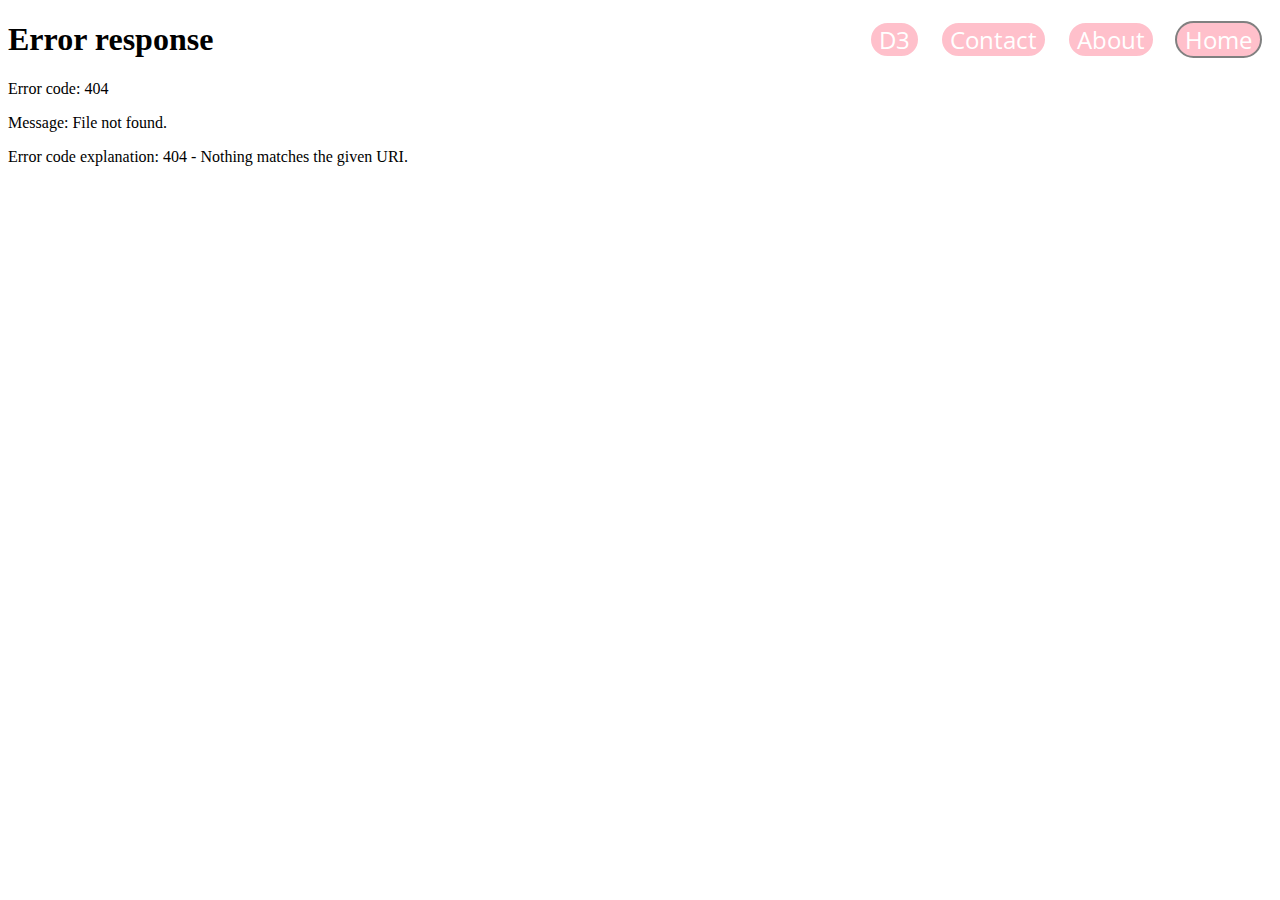
==== index.html @ f3708a4a "Added files via upload" ====
<!DOCTYPE html>
<html>
  <head>
    <meta charset="utf-8">
    <title>Navigation Example</title>

    <!-- The CSS theme for the site. -->
    <link rel="stylesheet" href="theme.css" />

  </head>
  <body>

    <!-- Navigation links -->
    <div id="navbar">
      <a href="#home">Home</a>
      <a href="#About">About</a>
	  <a href="#contact">Contact</a>
      <a href="#d3sample">D3</a>
    </div>

    <!-- Dynamic content will be placed here by JavaScript. -->
    <div id="content"></div>
    <!-- The JavaScript code for dynamic behavior. -->
    <script src="navigation.js"></script>
  </body>
</html>
---- theme.css ----
/* The CSS theme for the Navigation Example site. */

/* Use Google Fonts. */
@import url(http://fonts.googleapis.com/css?family=Open+Sans);

/* Style the navigation bar links.  */ 
#navbar a {
  font-family: 'Open Sans', sans-serif;
  font-size: 1.5em;
  margin: 0px 10px 0px 10px;
  padding: 0px 8px 0px 8px;
  color: black;
  text-decoration: none;

  border: 2px solid;
  border-color: white;
  border-radius: 20px;
background:pink;
color:white;
float:right;

}

/* Give the user an affordance that each link is clickable. */
#navbar a:hover {
  border-color: black;
}

/* Style the active page link. */
#navbar a.active{
  border-color: gray;
}
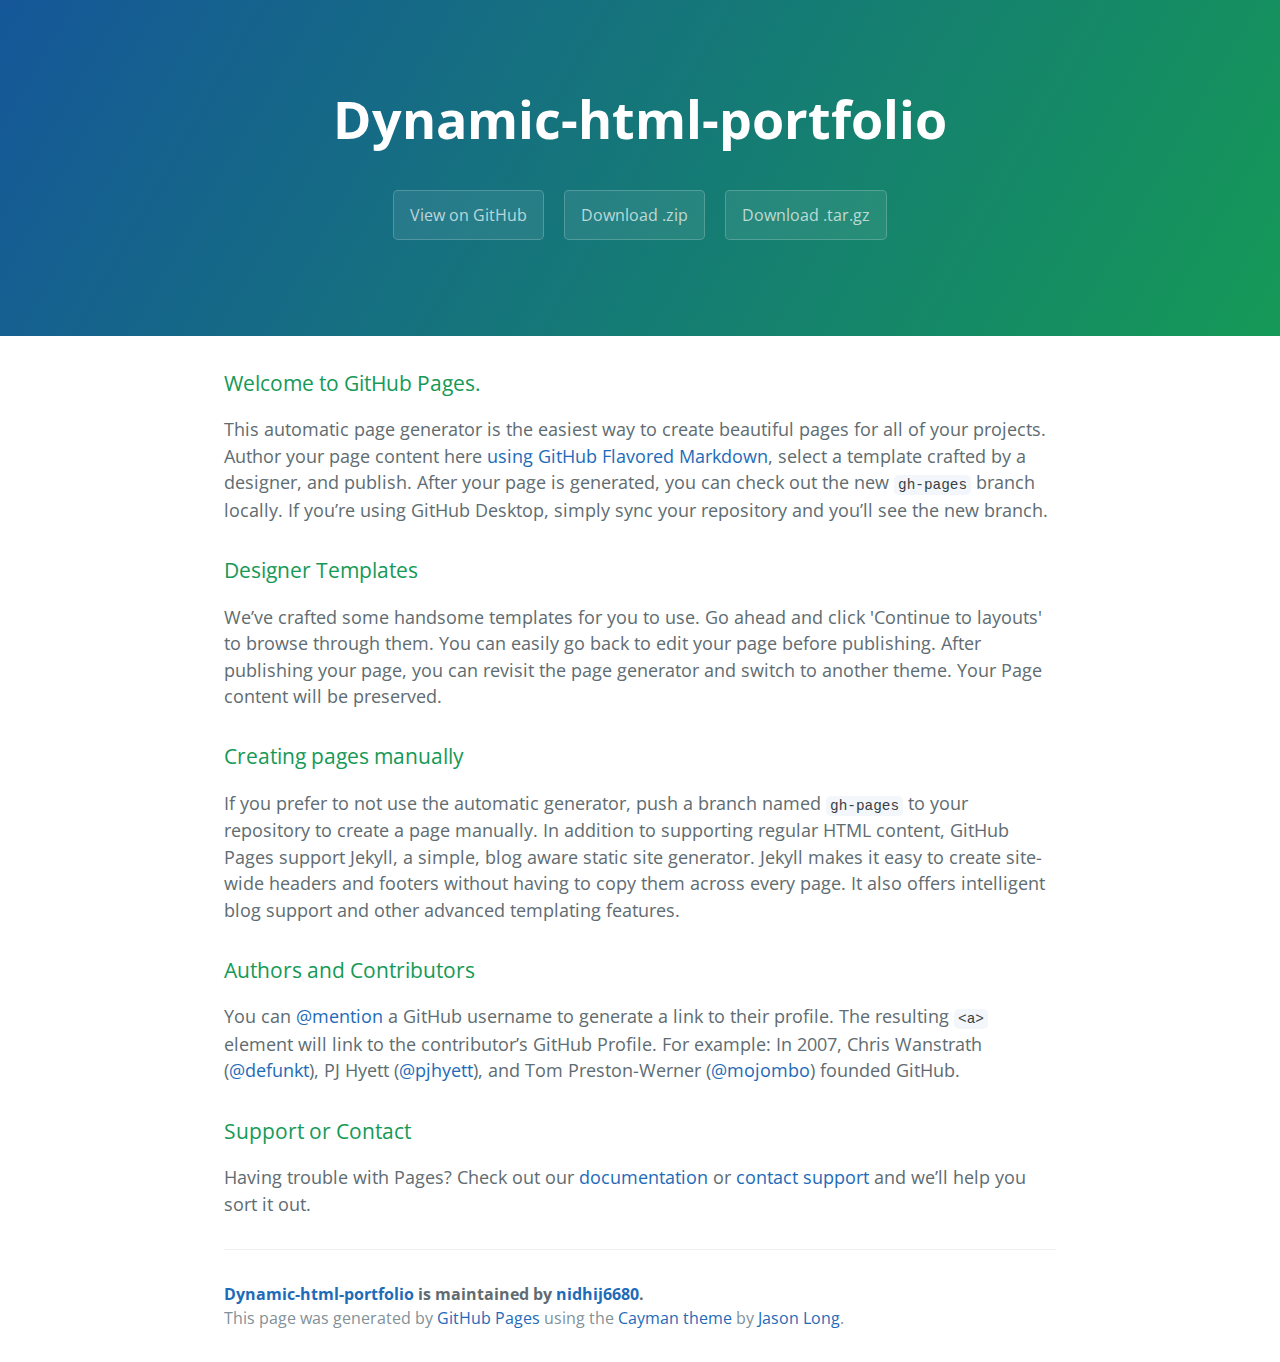
==== commit a7bf11dd: "Create gh-pages branch via GitHub" ====
--- a/index.html
+++ b/index.html
@@ -1,26 +1,57 @@
-<!DOCTYPE html>
-<html>
-  <head>
-    <meta charset="utf-8">
-    <title>Navigation Example</title>
-
-    <!-- The CSS theme for the site. -->
-    <link rel="stylesheet" href="theme.css" />
-
-  </head>
-  <body>
-
-    <!-- Navigation links -->
-    <div id="navbar">
-      <a href="#home">Home</a>
-      <a href="#About">About</a>
-	  <a href="#contact">Contact</a>
-      <a href="#d3sample">D3</a>
-    </div>
-
-    <!-- Dynamic content will be placed here by JavaScript. -->
-    <div id="content"></div>
-    <!-- The JavaScript code for dynamic behavior. -->
-    <script src="navigation.js"></script>
-  </body>
-</html>+<!DOCTYPE html>
+<html lang="en-us">
+  <head>
+    <meta charset="UTF-8">
+    <title>Dynamic-html-portfolio by nidhij6680</title>
+    <meta name="viewport" content="width=device-width, initial-scale=1">
+    <link rel="stylesheet" type="text/css" href="stylesheets/normalize.css" media="screen">
+    <link href='https://fonts.googleapis.com/css?family=Open+Sans:400,700' rel='stylesheet' type='text/css'>
+    <link rel="stylesheet" type="text/css" href="stylesheets/stylesheet.css" media="screen">
+    <link rel="stylesheet" type="text/css" href="stylesheets/github-light.css" media="screen">
+  </head>
+  <body>
+    <section class="page-header">
+      <h1 class="project-name">Dynamic-html-portfolio</h1>
+      <h2 class="project-tagline"></h2>
+      <a href="https://github.com/nidhij6680/Dynamic-HTML-portfolio" class="btn">View on GitHub</a>
+      <a href="https://github.com/nidhij6680/Dynamic-HTML-portfolio/zipball/master" class="btn">Download .zip</a>
+      <a href="https://github.com/nidhij6680/Dynamic-HTML-portfolio/tarball/master" class="btn">Download .tar.gz</a>
+    </section>
+
+    <section class="main-content">
+      <h3>
+<a id="welcome-to-github-pages" class="anchor" href="#welcome-to-github-pages" aria-hidden="true"><span aria-hidden="true" class="octicon octicon-link"></span></a>Welcome to GitHub Pages.</h3>
+
+<p>This automatic page generator is the easiest way to create beautiful pages for all of your projects. Author your page content here <a href="https://guides.github.com/features/mastering-markdown/">using GitHub Flavored Markdown</a>, select a template crafted by a designer, and publish. After your page is generated, you can check out the new <code>gh-pages</code> branch locally. If you’re using GitHub Desktop, simply sync your repository and you’ll see the new branch.</p>
+
+<h3>
+<a id="designer-templates" class="anchor" href="#designer-templates" aria-hidden="true"><span aria-hidden="true" class="octicon octicon-link"></span></a>Designer Templates</h3>
+
+<p>We’ve crafted some handsome templates for you to use. Go ahead and click 'Continue to layouts' to browse through them. You can easily go back to edit your page before publishing. After publishing your page, you can revisit the page generator and switch to another theme. Your Page content will be preserved.</p>
+
+<h3>
+<a id="creating-pages-manually" class="anchor" href="#creating-pages-manually" aria-hidden="true"><span aria-hidden="true" class="octicon octicon-link"></span></a>Creating pages manually</h3>
+
+<p>If you prefer to not use the automatic generator, push a branch named <code>gh-pages</code> to your repository to create a page manually. In addition to supporting regular HTML content, GitHub Pages support Jekyll, a simple, blog aware static site generator. Jekyll makes it easy to create site-wide headers and footers without having to copy them across every page. It also offers intelligent blog support and other advanced templating features.</p>
+
+<h3>
+<a id="authors-and-contributors" class="anchor" href="#authors-and-contributors" aria-hidden="true"><span aria-hidden="true" class="octicon octicon-link"></span></a>Authors and Contributors</h3>
+
+<p>You can <a href="https://help.github.com/articles/basic-writing-and-formatting-syntax/#mentioning-users-and-teams" class="user-mention">@mention</a> a GitHub username to generate a link to their profile. The resulting <code>&lt;a&gt;</code> element will link to the contributor’s GitHub Profile. For example: In 2007, Chris Wanstrath (<a href="https://github.com/defunkt" class="user-mention">@defunkt</a>), PJ Hyett (<a href="https://github.com/pjhyett" class="user-mention">@pjhyett</a>), and Tom Preston-Werner (<a href="https://github.com/mojombo" class="user-mention">@mojombo</a>) founded GitHub.</p>
+
+<h3>
+<a id="support-or-contact" class="anchor" href="#support-or-contact" aria-hidden="true"><span aria-hidden="true" class="octicon octicon-link"></span></a>Support or Contact</h3>
+
+<p>Having trouble with Pages? Check out our <a href="https://help.github.com/pages">documentation</a> or <a href="https://github.com/contact">contact support</a> and we’ll help you sort it out.</p>
+
+      <footer class="site-footer">
+        <span class="site-footer-owner"><a href="https://github.com/nidhij6680/Dynamic-HTML-portfolio">Dynamic-html-portfolio</a> is maintained by <a href="https://github.com/nidhij6680">nidhij6680</a>.</span>
+
+        <span class="site-footer-credits">This page was generated by <a href="https://pages.github.com">GitHub Pages</a> using the <a href="https://github.com/jasonlong/cayman-theme">Cayman theme</a> by <a href="https://twitter.com/jasonlong">Jason Long</a>.</span>
+      </footer>
+
+    </section>
+
+  
+  </body>
+</html>
--- a/stylesheets/stylesheet.css
+++ b/stylesheets/stylesheet.css
@@ -0,0 +1,245 @@
+* {
+  box-sizing: border-box; }
+
+body {
+  padding: 0;
+  margin: 0;
+  font-family: "Open Sans", "Helvetica Neue", Helvetica, Arial, sans-serif;
+  font-size: 16px;
+  line-height: 1.5;
+  color: #606c71; }
+
+a {
+  color: #1e6bb8;
+  text-decoration: none; }
+  a:hover {
+    text-decoration: underline; }
+
+.btn {
+  display: inline-block;
+  margin-bottom: 1rem;
+  color: rgba(255, 255, 255, 0.7);
+  background-color: rgba(255, 255, 255, 0.08);
+  border-color: rgba(255, 255, 255, 0.2);
+  border-style: solid;
+  border-width: 1px;
+  border-radius: 0.3rem;
+  transition: color 0.2s, background-color 0.2s, border-color 0.2s; }
+  .btn + .btn {
+    margin-left: 1rem; }
+
+.btn:hover {
+  color: rgba(255, 255, 255, 0.8);
+  text-decoration: none;
+  background-color: rgba(255, 255, 255, 0.2);
+  border-color: rgba(255, 255, 255, 0.3); }
+
+@media screen and (min-width: 64em) {
+  .btn {
+    padding: 0.75rem 1rem; } }
+
+@media screen and (min-width: 42em) and (max-width: 64em) {
+  .btn {
+    padding: 0.6rem 0.9rem;
+    font-size: 0.9rem; } }
+
+@media screen and (max-width: 42em) {
+  .btn {
+    display: block;
+    width: 100%;
+    padding: 0.75rem;
+    font-size: 0.9rem; }
+    .btn + .btn {
+      margin-top: 1rem;
+      margin-left: 0; } }
+
+.page-header {
+  color: #fff;
+  text-align: center;
+  background-color: #159957;
+  background-image: linear-gradient(120deg, #155799, #159957); }
+
+@media screen and (min-width: 64em) {
+  .page-header {
+    padding: 5rem 6rem; } }
+
+@media screen and (min-width: 42em) and (max-width: 64em) {
+  .page-header {
+    padding: 3rem 4rem; } }
+
+@media screen and (max-width: 42em) {
+  .page-header {
+    padding: 2rem 1rem; } }
+
+.project-name {
+  margin-top: 0;
+  margin-bottom: 0.1rem; }
+
+@media screen and (min-width: 64em) {
+  .project-name {
+    font-size: 3.25rem; } }
+
+@media screen and (min-width: 42em) and (max-width: 64em) {
+  .project-name {
+    font-size: 2.25rem; } }
+
+@media screen and (max-width: 42em) {
+  .project-name {
+    font-size: 1.75rem; } }
+
+.project-tagline {
+  margin-bottom: 2rem;
+  font-weight: normal;
+  opacity: 0.7; }
+
+@media screen and (min-width: 64em) {
+  .project-tagline {
+    font-size: 1.25rem; } }
+
+@media screen and (min-width: 42em) and (max-width: 64em) {
+  .project-tagline {
+    font-size: 1.15rem; } }
+
+@media screen and (max-width: 42em) {
+  .project-tagline {
+    font-size: 1rem; } }
+
+.main-content :first-child {
+  margin-top: 0; }
+.main-content img {
+  max-width: 100%; }
+.main-content h1, .main-content h2, .main-content h3, .main-content h4, .main-content h5, .main-content h6 {
+  margin-top: 2rem;
+  margin-bottom: 1rem;
+  font-weight: normal;
+  color: #159957; }
+.main-content p {
+  margin-bottom: 1em; }
+.main-content code {
+  padding: 2px 4px;
+  font-family: Consolas, "Liberation Mono", Menlo, Courier, monospace;
+  font-size: 0.9rem;
+  color: #383e41;
+  background-color: #f3f6fa;
+  border-radius: 0.3rem; }
+.main-content pre {
+  padding: 0.8rem;
+  margin-top: 0;
+  margin-bottom: 1rem;
+  font: 1rem Consolas, "Liberation Mono", Menlo, Courier, monospace;
+  color: #567482;
+  word-wrap: normal;
+  background-color: #f3f6fa;
+  border: solid 1px #dce6f0;
+  border-radius: 0.3rem; }
+  .main-content pre > code {
+    padding: 0;
+    margin: 0;
+    font-size: 0.9rem;
+    color: #567482;
+    word-break: normal;
+    white-space: pre;
+    background: transparent;
+    border: 0; }
+.main-content .highlight {
+  margin-bottom: 1rem; }
+  .main-content .highlight pre {
+    margin-bottom: 0;
+    word-break: normal; }
+.main-content .highlight pre, .main-content pre {
+  padding: 0.8rem;
+  overflow: auto;
+  font-size: 0.9rem;
+  line-height: 1.45;
+  border-radius: 0.3rem; }
+.main-content pre code, .main-content pre tt {
+  display: inline;
+  max-width: initial;
+  padding: 0;
+  margin: 0;
+  overflow: initial;
+  line-height: inherit;
+  word-wrap: normal;
+  background-color: transparent;
+  border: 0; }
+  .main-content pre code:before, .main-content pre code:after, .main-content pre tt:before, .main-content pre tt:after {
+    content: normal; }
+.main-content ul, .main-content ol {
+  margin-top: 0; }
+.main-content blockquote {
+  padding: 0 1rem;
+  margin-left: 0;
+  color: #819198;
+  border-left: 0.3rem solid #dce6f0; }
+  .main-content blockquote > :first-child {
+    margin-top: 0; }
+  .main-content blockquote > :last-child {
+    margin-bottom: 0; }
+.main-content table {
+  display: block;
+  width: 100%;
+  overflow: auto;
+  word-break: normal;
+  word-break: keep-all; }
+  .main-content table th {
+    font-weight: bold; }
+  .main-content table th, .main-content table td {
+    padding: 0.5rem 1rem;
+    border: 1px solid #e9ebec; }
+.main-content dl {
+  padding: 0; }
+  .main-content dl dt {
+    padding: 0;
+    margin-top: 1rem;
+    font-size: 1rem;
+    font-weight: bold; }
+  .main-content dl dd {
+    padding: 0;
+    margin-bottom: 1rem; }
+.main-content hr {
+  height: 2px;
+  padding: 0;
+  margin: 1rem 0;
+  background-color: #eff0f1;
+  border: 0; }
+
+@media screen and (min-width: 64em) {
+  .main-content {
+    max-width: 64rem;
+    padding: 2rem 6rem;
+    margin: 0 auto;
+    font-size: 1.1rem; } }
+
+@media screen and (min-width: 42em) and (max-width: 64em) {
+  .main-content {
+    padding: 2rem 4rem;
+    font-size: 1.1rem; } }
+
+@media screen and (max-width: 42em) {
+  .main-content {
+    padding: 2rem 1rem;
+    font-size: 1rem; } }
+
+.site-footer {
+  padding-top: 2rem;
+  margin-top: 2rem;
+  border-top: solid 1px #eff0f1; }
+
+.site-footer-owner {
+  display: block;
+  font-weight: bold; }
+
+.site-footer-credits {
+  color: #819198; }
+
+@media screen and (min-width: 64em) {
+  .site-footer {
+    font-size: 1rem; } }
+
+@media screen and (min-width: 42em) and (max-width: 64em) {
+  .site-footer {
+    font-size: 1rem; } }
+
+@media screen and (max-width: 42em) {
+  .site-footer {
+    font-size: 0.9rem; } }
--- a/stylesheets/github-light.css
+++ b/stylesheets/github-light.css
@@ -0,0 +1,116 @@
+/*
+   Copyright 2014 GitHub Inc.
+
+   Licensed under the Apache License, Version 2.0 (the "License");
+   you may not use this file except in compliance with the License.
+   You may obtain a copy of the License at
+
+       http://www.apache.org/licenses/LICENSE-2.0
+
+   Unless required by applicable law or agreed to in writing, software
+   distributed under the License is distributed on an "AS IS" BASIS,
+   WITHOUT WARRANTIES OR CONDITIONS OF ANY KIND, either express or implied.
+   See the License for the specific language governing permissions and
+   limitations under the License.
+
+*/
+
+.pl-c /* comment */ {
+  color: #969896;
+}
+
+.pl-c1      /* constant, markup.raw, meta.diff.header, meta.module-reference, meta.property-name, support, support.constant, support.variable, variable.other.constant */,
+.pl-s .pl-v /* string variable */ {
+  color: #0086b3;
+}
+
+.pl-e  /* entity */,
+.pl-en /* entity.name */ {
+  color: #795da3;
+}
+
+.pl-s .pl-s1 /* string source */,
+.pl-smi      /* storage.modifier.import, storage.modifier.package, storage.type.java, variable.other, variable.parameter.function */ {
+  color: #333;
+}
+
+.pl-ent /* entity.name.tag */ {
+  color: #63a35c;
+}
+
+.pl-k /* keyword, storage, storage.type */ {
+  color: #a71d5d;
+}
+
+.pl-pds              /* punctuation.definition.string, string.regexp.character-class */,
+.pl-s                /* string */,
+.pl-s .pl-pse .pl-s1 /* string punctuation.section.embedded source */,
+.pl-sr               /* string.regexp */,
+.pl-sr .pl-cce       /* string.regexp constant.character.escape */,
+.pl-sr .pl-sra       /* string.regexp string.regexp.arbitrary-repitition */,
+.pl-sr .pl-sre       /* string.regexp source.ruby.embedded */ {
+  color: #183691;
+}
+
+.pl-v /* variable */ {
+  color: #ed6a43;
+}
+
+.pl-id /* invalid.deprecated */ {
+  color: #b52a1d;
+}
+
+.pl-ii /* invalid.illegal */ {
+  background-color: #b52a1d;
+  color: #f8f8f8;
+}
+
+.pl-sr .pl-cce /* string.regexp constant.character.escape */ {
+  color: #63a35c;
+  font-weight: bold;
+}
+
+.pl-ml /* markup.list */ {
+  color: #693a17;
+}
+
+.pl-mh        /* markup.heading */,
+.pl-mh .pl-en /* markup.heading entity.name */,
+.pl-ms        /* meta.separator */ {
+  color: #1d3e81;
+  font-weight: bold;
+}
+
+.pl-mq /* markup.quote */ {
+  color: #008080;
+}
+
+.pl-mi /* markup.italic */ {
+  color: #333;
+  font-style: italic;
+}
+
+.pl-mb /* markup.bold */ {
+  color: #333;
+  font-weight: bold;
+}
+
+.pl-md /* markup.deleted, meta.diff.header.from-file */ {
+  background-color: #ffecec;
+  color: #bd2c00;
+}
+
+.pl-mi1 /* markup.inserted, meta.diff.header.to-file */ {
+  background-color: #eaffea;
+  color: #55a532;
+}
+
+.pl-mdr /* meta.diff.range */ {
+  color: #795da3;
+  font-weight: bold;
+}
+
+.pl-mo /* meta.output */ {
+  color: #1d3e81;
+}
+
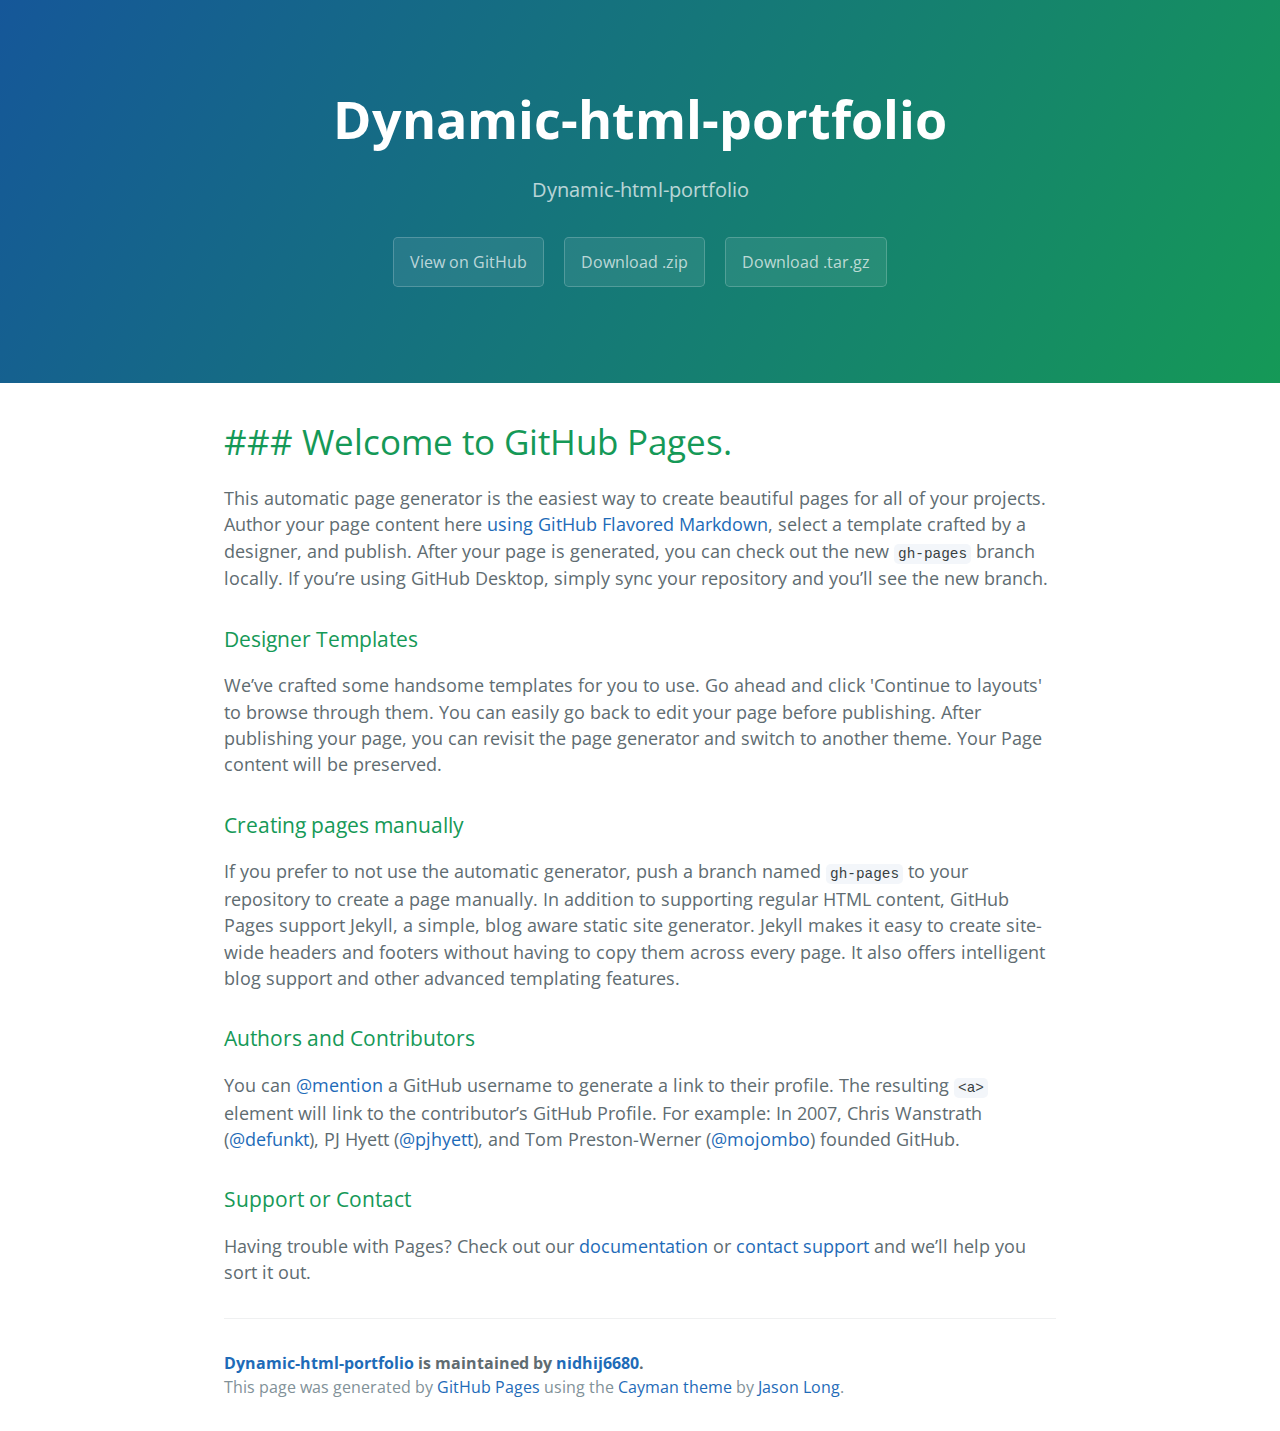
==== commit 0deb54c1: "Create gh-pages branch via GitHub" ====
--- a/index.html
+++ b/index.html
@@ -12,15 +12,15 @@
   <body>
     <section class="page-header">
       <h1 class="project-name">Dynamic-html-portfolio</h1>
-      <h2 class="project-tagline"></h2>
+      <h2 class="project-tagline">Dynamic-html-portfolio</h2>
       <a href="https://github.com/nidhij6680/Dynamic-HTML-portfolio" class="btn">View on GitHub</a>
       <a href="https://github.com/nidhij6680/Dynamic-HTML-portfolio/zipball/master" class="btn">Download .zip</a>
       <a href="https://github.com/nidhij6680/Dynamic-HTML-portfolio/tarball/master" class="btn">Download .tar.gz</a>
     </section>
 
     <section class="main-content">
-      <h3>
-<a id="welcome-to-github-pages" class="anchor" href="#welcome-to-github-pages" aria-hidden="true"><span aria-hidden="true" class="octicon octicon-link"></span></a>Welcome to GitHub Pages.</h3>
+      <h1>
+<a id="-welcome-to-github-pages" class="anchor" href="#-welcome-to-github-pages" aria-hidden="true"><span aria-hidden="true" class="octicon octicon-link"></span></a>### Welcome to GitHub Pages.</h1>
 
 <p>This automatic page generator is the easiest way to create beautiful pages for all of your projects. Author your page content here <a href="https://guides.github.com/features/mastering-markdown/">using GitHub Flavored Markdown</a>, select a template crafted by a designer, and publish. After your page is generated, you can check out the new <code>gh-pages</code> branch locally. If you’re using GitHub Desktop, simply sync your repository and you’ll see the new branch.</p>
 
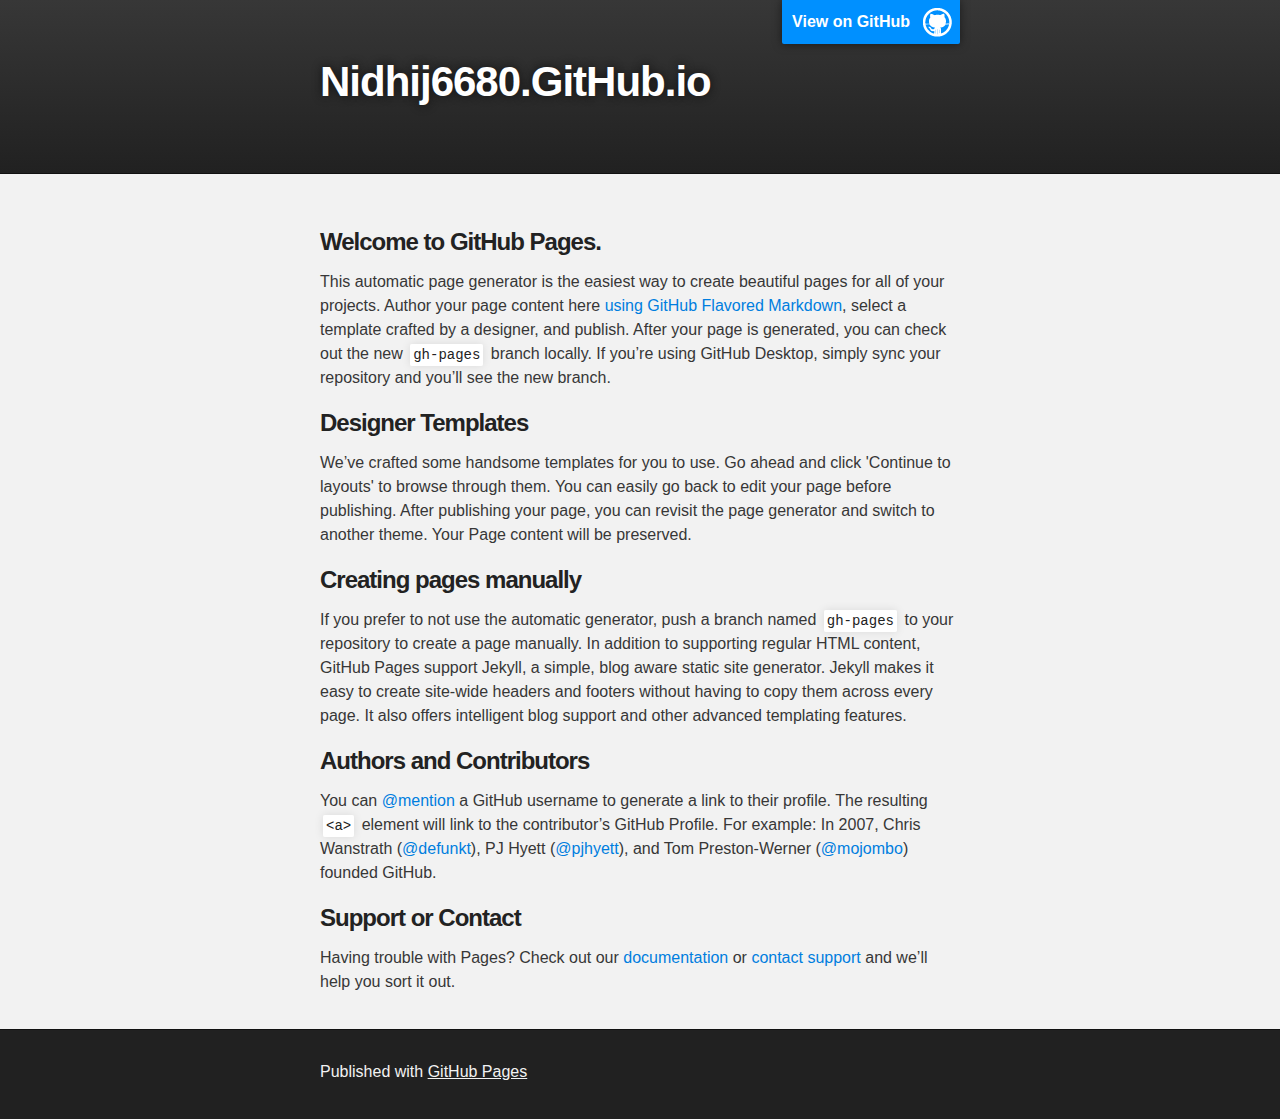
==== commit 5220c939: "Replace master branch with page content via GitHub" ====
--- a/index.html
+++ b/index.html
@@ -1,26 +1,34 @@
 <!DOCTYPE html>
-<html lang="en-us">
+<html>
+
   <head>
-    <meta charset="UTF-8">
-    <title>Dynamic-html-portfolio by nidhij6680</title>
-    <meta name="viewport" content="width=device-width, initial-scale=1">
-    <link rel="stylesheet" type="text/css" href="stylesheets/normalize.css" media="screen">
-    <link href='https://fonts.googleapis.com/css?family=Open+Sans:400,700' rel='stylesheet' type='text/css'>
-    <link rel="stylesheet" type="text/css" href="stylesheets/stylesheet.css" media="screen">
-    <link rel="stylesheet" type="text/css" href="stylesheets/github-light.css" media="screen">
+    <meta charset='utf-8'>
+    <meta http-equiv="X-UA-Compatible" content="chrome=1">
+    <meta name="description" content="Nidhij6680.GitHub.io : ">
+
+    <link rel="stylesheet" type="text/css" media="screen" href="stylesheets/stylesheet.css">
+
+    <title>Nidhij6680.GitHub.io</title>
   </head>
+
   <body>
-    <section class="page-header">
-      <h1 class="project-name">Dynamic-html-portfolio</h1>
-      <h2 class="project-tagline">Dynamic-html-portfolio</h2>
-      <a href="https://github.com/nidhij6680/Dynamic-HTML-portfolio" class="btn">View on GitHub</a>
-      <a href="https://github.com/nidhij6680/Dynamic-HTML-portfolio/zipball/master" class="btn">Download .zip</a>
-      <a href="https://github.com/nidhij6680/Dynamic-HTML-portfolio/tarball/master" class="btn">Download .tar.gz</a>
-    </section>
 
-    <section class="main-content">
-      <h1>
-<a id="-welcome-to-github-pages" class="anchor" href="#-welcome-to-github-pages" aria-hidden="true"><span aria-hidden="true" class="octicon octicon-link"></span></a>### Welcome to GitHub Pages.</h1>
+    <!-- HEADER -->
+    <div id="header_wrap" class="outer">
+        <header class="inner">
+          <a id="forkme_banner" href="https://github.com/nidhij6680">View on GitHub</a>
+
+          <h1 id="project_title">Nidhij6680.GitHub.io</h1>
+          <h2 id="project_tagline"></h2>
+
+        </header>
+    </div>
+
+    <!-- MAIN CONTENT -->
+    <div id="main_content_wrap" class="outer">
+      <section id="main_content" class="inner">
+        <h3>
+<a id="welcome-to-github-pages" class="anchor" href="#welcome-to-github-pages" aria-hidden="true"><span aria-hidden="true" class="octicon octicon-link"></span></a>Welcome to GitHub Pages.</h3>
 
 <p>This automatic page generator is the easiest way to create beautiful pages for all of your projects. Author your page content here <a href="https://guides.github.com/features/mastering-markdown/">using GitHub Flavored Markdown</a>, select a template crafted by a designer, and publish. After your page is generated, you can check out the new <code>gh-pages</code> branch locally. If you’re using GitHub Desktop, simply sync your repository and you’ll see the new branch.</p>
 
@@ -43,15 +51,17 @@
 <a id="support-or-contact" class="anchor" href="#support-or-contact" aria-hidden="true"><span aria-hidden="true" class="octicon octicon-link"></span></a>Support or Contact</h3>
 
 <p>Having trouble with Pages? Check out our <a href="https://help.github.com/pages">documentation</a> or <a href="https://github.com/contact">contact support</a> and we’ll help you sort it out.</p>
+      </section>
+    </div>
 
-      <footer class="site-footer">
-        <span class="site-footer-owner"><a href="https://github.com/nidhij6680/Dynamic-HTML-portfolio">Dynamic-html-portfolio</a> is maintained by <a href="https://github.com/nidhij6680">nidhij6680</a>.</span>
+    <!-- FOOTER  -->
+    <div id="footer_wrap" class="outer">
+      <footer class="inner">
+        <p>Published with <a href="https://pages.github.com">GitHub Pages</a></p>
+      </footer>
+    </div>
 
-        <span class="site-footer-credits">This page was generated by <a href="https://pages.github.com">GitHub Pages</a> using the <a href="https://github.com/jasonlong/cayman-theme">Cayman theme</a> by <a href="https://twitter.com/jasonlong">Jason Long</a>.</span>
-      </footer>
+    
 
-    </section>
-
-  
   </body>
 </html>
--- a/stylesheets/stylesheet.css
+++ b/stylesheets/stylesheet.css
@@ -1,245 +1,425 @@
-* {
-  box-sizing: border-box; }
+/*******************************************************************************
+Slate Theme for GitHub Pages
+by Jason Costello, @jsncostello
+*******************************************************************************/
+
+@import url(github-light.css);
+
+/*******************************************************************************
+MeyerWeb Reset
+*******************************************************************************/
+
+html, body, div, span, applet, object, iframe,
+h1, h2, h3, h4, h5, h6, p, blockquote, pre,
+a, abbr, acronym, address, big, cite, code,
+del, dfn, em, img, ins, kbd, q, s, samp,
+small, strike, strong, sub, sup, tt, var,
+b, u, i, center,
+dl, dt, dd, ol, ul, li,
+fieldset, form, label, legend,
+table, caption, tbody, tfoot, thead, tr, th, td,
+article, aside, canvas, details, embed,
+figure, figcaption, footer, header, hgroup,
+menu, nav, output, ruby, section, summary,
+time, mark, audio, video {
+  margin: 0;
+  padding: 0;
+  border: 0;
+  font: inherit;
+  vertical-align: baseline;
+}
+
+/* HTML5 display-role reset for older browsers */
+article, aside, details, figcaption, figure,
+footer, header, hgroup, menu, nav, section {
+  display: block;
+}
+
+ol, ul {
+  list-style: none;
+}
+
+table {
+  border-collapse: collapse;
+  border-spacing: 0;
+}
+
+/*******************************************************************************
+Theme Styles
+*******************************************************************************/
 
 body {
+  box-sizing: border-box;
+  color:#373737;
+  background: #212121;
+  font-size: 16px;
+  font-family: 'Myriad Pro', Calibri, Helvetica, Arial, sans-serif;
+  line-height: 1.5;
+  -webkit-font-smoothing: antialiased;
+}
+
+h1, h2, h3, h4, h5, h6 {
+  margin: 10px 0;
+  font-weight: 700;
+  color:#222222;
+  font-family: 'Lucida Grande', 'Calibri', Helvetica, Arial, sans-serif;
+  letter-spacing: -1px;
+}
+
+h1 {
+  font-size: 36px;
+  font-weight: 700;
+}
+
+h2 {
+  padding-bottom: 10px;
+  font-size: 32px;
+  background: url('../images/bg_hr.png') repeat-x bottom;
+}
+
+h3 {
+  font-size: 24px;
+}
+
+h4 {
+  font-size: 21px;
+}
+
+h5 {
+  font-size: 18px;
+}
+
+h6 {
+  font-size: 16px;
+}
+
+p {
+  margin: 10px 0 15px 0;
+}
+
+footer p {
+  color: #f2f2f2;
+}
+
+a {
+  text-decoration: none;
+  color: #007edf;
+  text-shadow: none;
+
+  transition: color 0.5s ease;
+  transition: text-shadow 0.5s ease;
+  -webkit-transition: color 0.5s ease;
+  -webkit-transition: text-shadow 0.5s ease;
+  -moz-transition: color 0.5s ease;
+  -moz-transition: text-shadow 0.5s ease;
+  -o-transition: color 0.5s ease;
+  -o-transition: text-shadow 0.5s ease;
+  -ms-transition: color 0.5s ease;
+  -ms-transition: text-shadow 0.5s ease;
+}
+
+a:hover, a:focus {text-decoration: underline;}
+
+footer a {
+  color: #F2F2F2;
+  text-decoration: underline;
+}
+
+em {
+  font-style: italic;
+}
+
+strong {
+  font-weight: bold;
+}
+
+img {
+  position: relative;
+  margin: 0 auto;
+  max-width: 739px;
+  padding: 5px;
+  margin: 10px 0 10px 0;
+  border: 1px solid #ebebeb;
+
+  box-shadow: 0 0 5px #ebebeb;
+  -webkit-box-shadow: 0 0 5px #ebebeb;
+  -moz-box-shadow: 0 0 5px #ebebeb;
+  -o-box-shadow: 0 0 5px #ebebeb;
+  -ms-box-shadow: 0 0 5px #ebebeb;
+}
+
+p img {
+  display: inline;
+  margin: 0;
   padding: 0;
+  vertical-align: middle;
+  text-align: center;
+  border: none;
+}
+
+pre, code {
+  width: 100%;
+  color: #222;
+  background-color: #fff;
+
+  font-family: Monaco, "Bitstream Vera Sans Mono", "Lucida Console", Terminal, monospace;
+  font-size: 14px;
+
+  border-radius: 2px;
+  -moz-border-radius: 2px;
+  -webkit-border-radius: 2px;
+}
+
+pre {
+  width: 100%;
+  padding: 10px;
+  box-shadow: 0 0 10px rgba(0,0,0,.1);
+  overflow: auto;
+}
+
+code {
+  padding: 3px;
+  margin: 0 3px;
+  box-shadow: 0 0 10px rgba(0,0,0,.1);
+}
+
+pre code {
+  display: block;
+  box-shadow: none;
+}
+
+blockquote {
+  color: #666;
+  margin-bottom: 20px;
+  padding: 0 0 0 20px;
+  border-left: 3px solid #bbb;
+}
+
+
+ul, ol, dl {
+  margin-bottom: 15px
+}
+
+ul {
+  list-style-position: inside;
+  list-style: disc;
+  padding-left: 20px;
+}
+
+ol {
+  list-style-position: inside;
+  list-style: decimal;
+  padding-left: 20px;
+}
+
+dl dt {
+  font-weight: bold;
+}
+
+dl dd {
+  padding-left: 20px;
+  font-style: italic;
+}
+
+dl p {
+  padding-left: 20px;
+  font-style: italic;
+}
+
+hr {
+  height: 1px;
+  margin-bottom: 5px;
+  border: none;
+  background: url('../images/bg_hr.png') repeat-x center;
+}
+
+table {
+  border: 1px solid #373737;
+  margin-bottom: 20px;
+  text-align: left;
+ }
+
+th {
+  font-family: 'Lucida Grande', 'Helvetica Neue', Helvetica, Arial, sans-serif;
+  padding: 10px;
+  background: #373737;
+  color: #fff;
+ }
+
+td {
+  padding: 10px;
+  border: 1px solid #373737;
+ }
+
+form {
+  background: #f2f2f2;
+  padding: 20px;
+}
+
+/*******************************************************************************
+Full-Width Styles
+*******************************************************************************/
+
+.outer {
+  width: 100%;
+}
+
+.inner {
+  position: relative;
+  max-width: 640px;
+  padding: 20px 10px;
+  margin: 0 auto;
+}
+
+#forkme_banner {
+  display: block;
+  position: absolute;
+  top:0;
+  right: 10px;
+  z-index: 10;
+  padding: 10px 50px 10px 10px;
+  color: #fff;
+  background: url('../images/blacktocat.png') #0090ff no-repeat 95% 50%;
+  font-weight: 700;
+  box-shadow: 0 0 10px rgba(0,0,0,.5);
+  border-bottom-left-radius: 2px;
+  border-bottom-right-radius: 2px;
+}
+
+#header_wrap {
+  background: #212121;
+  background: -moz-linear-gradient(top, #373737, #212121);
+  background: -webkit-linear-gradient(top, #373737, #212121);
+  background: -ms-linear-gradient(top, #373737, #212121);
+  background: -o-linear-gradient(top, #373737, #212121);
+  background: linear-gradient(top, #373737, #212121);
+}
+
+#header_wrap .inner {
+  padding: 50px 10px 30px 10px;
+}
+
+#project_title {
   margin: 0;
-  font-family: "Open Sans", "Helvetica Neue", Helvetica, Arial, sans-serif;
-  font-size: 16px;
-  line-height: 1.5;
-  color: #606c71; }
-
-a {
-  color: #1e6bb8;
-  text-decoration: none; }
-  a:hover {
-    text-decoration: underline; }
-
-.btn {
-  display: inline-block;
-  margin-bottom: 1rem;
-  color: rgba(255, 255, 255, 0.7);
-  background-color: rgba(255, 255, 255, 0.08);
-  border-color: rgba(255, 255, 255, 0.2);
-  border-style: solid;
-  border-width: 1px;
-  border-radius: 0.3rem;
-  transition: color 0.2s, background-color 0.2s, border-color 0.2s; }
-  .btn + .btn {
-    margin-left: 1rem; }
-
-.btn:hover {
-  color: rgba(255, 255, 255, 0.8);
-  text-decoration: none;
-  background-color: rgba(255, 255, 255, 0.2);
-  border-color: rgba(255, 255, 255, 0.3); }
-
-@media screen and (min-width: 64em) {
-  .btn {
-    padding: 0.75rem 1rem; } }
-
-@media screen and (min-width: 42em) and (max-width: 64em) {
-  .btn {
-    padding: 0.6rem 0.9rem;
-    font-size: 0.9rem; } }
-
-@media screen and (max-width: 42em) {
-  .btn {
-    display: block;
-    width: 100%;
-    padding: 0.75rem;
-    font-size: 0.9rem; }
-    .btn + .btn {
-      margin-top: 1rem;
-      margin-left: 0; } }
-
-.page-header {
   color: #fff;
-  text-align: center;
-  background-color: #159957;
-  background-image: linear-gradient(120deg, #155799, #159957); }
-
-@media screen and (min-width: 64em) {
-  .page-header {
-    padding: 5rem 6rem; } }
-
-@media screen and (min-width: 42em) and (max-width: 64em) {
-  .page-header {
-    padding: 3rem 4rem; } }
-
-@media screen and (max-width: 42em) {
-  .page-header {
-    padding: 2rem 1rem; } }
-
-.project-name {
-  margin-top: 0;
-  margin-bottom: 0.1rem; }
-
-@media screen and (min-width: 64em) {
-  .project-name {
-    font-size: 3.25rem; } }
-
-@media screen and (min-width: 42em) and (max-width: 64em) {
-  .project-name {
-    font-size: 2.25rem; } }
-
-@media screen and (max-width: 42em) {
-  .project-name {
-    font-size: 1.75rem; } }
-
-.project-tagline {
-  margin-bottom: 2rem;
-  font-weight: normal;
-  opacity: 0.7; }
-
-@media screen and (min-width: 64em) {
-  .project-tagline {
-    font-size: 1.25rem; } }
-
-@media screen and (min-width: 42em) and (max-width: 64em) {
-  .project-tagline {
-    font-size: 1.15rem; } }
-
-@media screen and (max-width: 42em) {
-  .project-tagline {
-    font-size: 1rem; } }
-
-.main-content :first-child {
-  margin-top: 0; }
-.main-content img {
-  max-width: 100%; }
-.main-content h1, .main-content h2, .main-content h3, .main-content h4, .main-content h5, .main-content h6 {
-  margin-top: 2rem;
-  margin-bottom: 1rem;
-  font-weight: normal;
-  color: #159957; }
-.main-content p {
-  margin-bottom: 1em; }
-.main-content code {
-  padding: 2px 4px;
-  font-family: Consolas, "Liberation Mono", Menlo, Courier, monospace;
-  font-size: 0.9rem;
-  color: #383e41;
-  background-color: #f3f6fa;
-  border-radius: 0.3rem; }
-.main-content pre {
-  padding: 0.8rem;
-  margin-top: 0;
-  margin-bottom: 1rem;
-  font: 1rem Consolas, "Liberation Mono", Menlo, Courier, monospace;
-  color: #567482;
-  word-wrap: normal;
-  background-color: #f3f6fa;
-  border: solid 1px #dce6f0;
-  border-radius: 0.3rem; }
-  .main-content pre > code {
-    padding: 0;
-    margin: 0;
-    font-size: 0.9rem;
-    color: #567482;
-    word-break: normal;
-    white-space: pre;
-    background: transparent;
-    border: 0; }
-.main-content .highlight {
-  margin-bottom: 1rem; }
-  .main-content .highlight pre {
-    margin-bottom: 0;
-    word-break: normal; }
-.main-content .highlight pre, .main-content pre {
-  padding: 0.8rem;
-  overflow: auto;
-  font-size: 0.9rem;
-  line-height: 1.45;
-  border-radius: 0.3rem; }
-.main-content pre code, .main-content pre tt {
-  display: inline;
-  max-width: initial;
-  padding: 0;
-  margin: 0;
-  overflow: initial;
-  line-height: inherit;
-  word-wrap: normal;
-  background-color: transparent;
-  border: 0; }
-  .main-content pre code:before, .main-content pre code:after, .main-content pre tt:before, .main-content pre tt:after {
-    content: normal; }
-.main-content ul, .main-content ol {
-  margin-top: 0; }
-.main-content blockquote {
-  padding: 0 1rem;
-  margin-left: 0;
-  color: #819198;
-  border-left: 0.3rem solid #dce6f0; }
-  .main-content blockquote > :first-child {
-    margin-top: 0; }
-  .main-content blockquote > :last-child {
-    margin-bottom: 0; }
-.main-content table {
+  font-size: 42px;
+  font-weight: 700;
+  text-shadow: #111 0px 0px 10px;
+}
+
+#project_tagline {
+  color: #fff;
+  font-size: 24px;
+  font-weight: 300;
+  background: none;
+  text-shadow: #111 0px 0px 10px;
+}
+
+#downloads {
+  position: absolute;
+  width: 210px;
+  z-index: 10;
+  bottom: -40px;
+  right: 0;
+  height: 70px;
+  background: url('../images/icon_download.png') no-repeat 0% 90%;
+}
+
+.zip_download_link {
   display: block;
-  width: 100%;
-  overflow: auto;
-  word-break: normal;
-  word-break: keep-all; }
-  .main-content table th {
-    font-weight: bold; }
-  .main-content table th, .main-content table td {
-    padding: 0.5rem 1rem;
-    border: 1px solid #e9ebec; }
-.main-content dl {
-  padding: 0; }
-  .main-content dl dt {
-    padding: 0;
-    margin-top: 1rem;
-    font-size: 1rem;
-    font-weight: bold; }
-  .main-content dl dd {
-    padding: 0;
-    margin-bottom: 1rem; }
-.main-content hr {
-  height: 2px;
-  padding: 0;
-  margin: 1rem 0;
-  background-color: #eff0f1;
-  border: 0; }
-
-@media screen and (min-width: 64em) {
-  .main-content {
-    max-width: 64rem;
-    padding: 2rem 6rem;
-    margin: 0 auto;
-    font-size: 1.1rem; } }
-
-@media screen and (min-width: 42em) and (max-width: 64em) {
-  .main-content {
-    padding: 2rem 4rem;
-    font-size: 1.1rem; } }
-
-@media screen and (max-width: 42em) {
-  .main-content {
-    padding: 2rem 1rem;
-    font-size: 1rem; } }
-
-.site-footer {
-  padding-top: 2rem;
-  margin-top: 2rem;
-  border-top: solid 1px #eff0f1; }
-
-.site-footer-owner {
+  float: right;
+  width: 90px;
+  height:70px;
+  text-indent: -5000px;
+  overflow: hidden;
+  background: url(../images/sprite_download.png) no-repeat bottom left;
+}
+
+.tar_download_link {
   display: block;
-  font-weight: bold; }
-
-.site-footer-credits {
-  color: #819198; }
-
-@media screen and (min-width: 64em) {
-  .site-footer {
-    font-size: 1rem; } }
-
-@media screen and (min-width: 42em) and (max-width: 64em) {
-  .site-footer {
-    font-size: 1rem; } }
-
-@media screen and (max-width: 42em) {
-  .site-footer {
-    font-size: 0.9rem; } }
+  float: right;
+  width: 90px;
+  height:70px;
+  text-indent: -5000px;
+  overflow: hidden;
+  background: url(../images/sprite_download.png) no-repeat bottom right;
+  margin-left: 10px;
+}
+
+.zip_download_link:hover {
+  background: url(../images/sprite_download.png) no-repeat top left;
+}
+
+.tar_download_link:hover {
+  background: url(../images/sprite_download.png) no-repeat top right;
+}
+
+#main_content_wrap {
+  background: #f2f2f2;
+  border-top: 1px solid #111;
+  border-bottom: 1px solid #111;
+}
+
+#main_content {
+  padding-top: 40px;
+}
+
+#footer_wrap {
+  background: #212121;
+}
+
+
+
+/*******************************************************************************
+Small Device Styles
+*******************************************************************************/
+
+@media screen and (max-width: 480px) {
+  body {
+    font-size:14px;
+  }
+
+  #downloads {
+    display: none;
+  }
+
+  .inner {
+    min-width: 320px;
+    max-width: 480px;
+  }
+
+  #project_title {
+  font-size: 32px;
+  }
+
+  h1 {
+    font-size: 28px;
+  }
+
+  h2 {
+    font-size: 24px;
+  }
+
+  h3 {
+    font-size: 21px;
+  }
+
+  h4 {
+    font-size: 18px;
+  }
+
+  h5 {
+    font-size: 14px;
+  }
+
+  h6 {
+    font-size: 12px;
+  }
+
+  code, pre {
+    min-width: 320px;
+    max-width: 480px;
+    font-size: 11px;
+  }
+
+}
